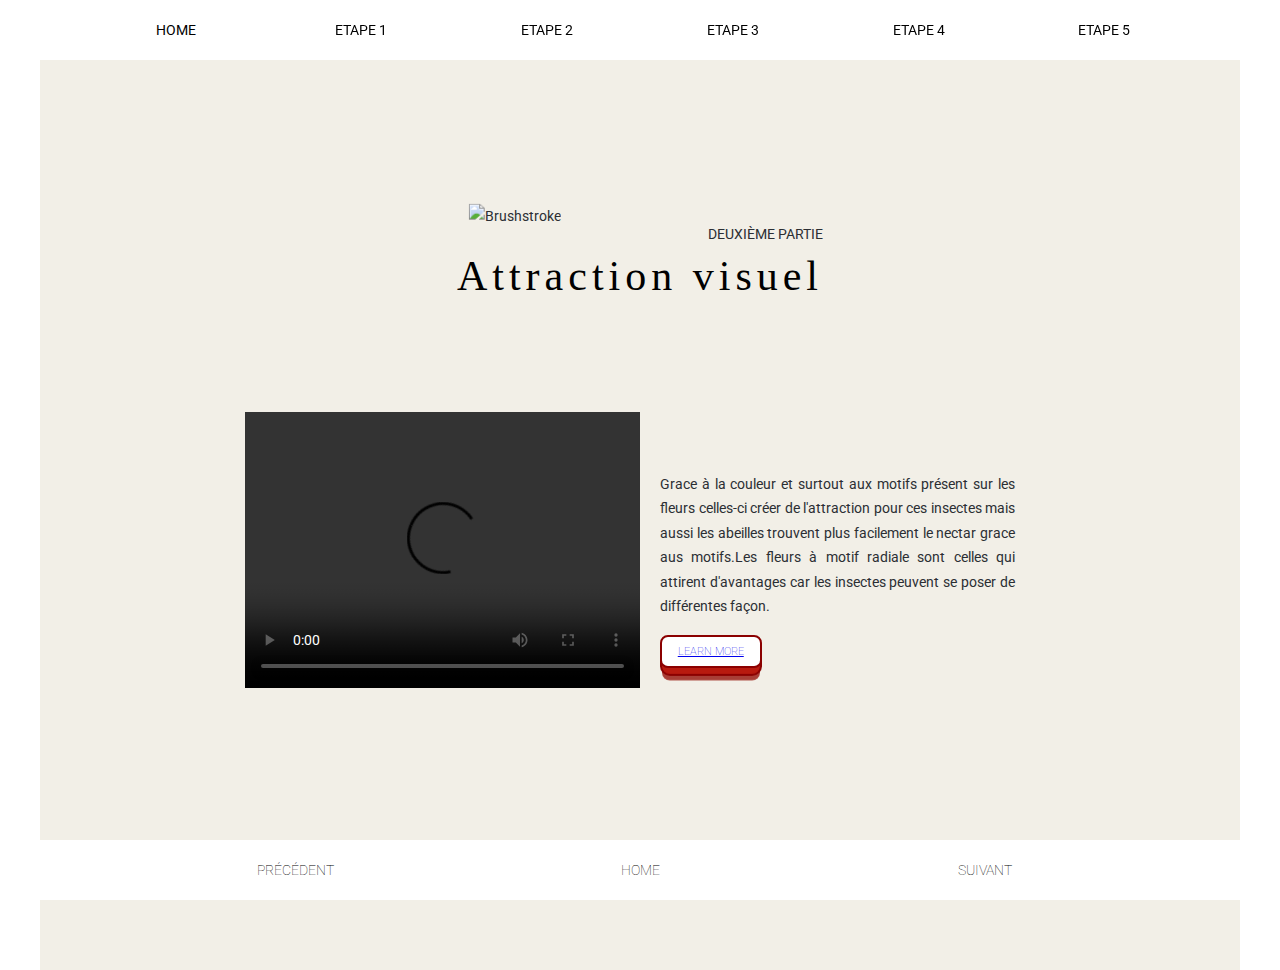
==== etape2.html @ afd092db "first commit" ====
<!DOCTYPE html>
<html lang="fr" dir="ltr">

<head>
  <meta charset="utf-8">
  <title></title>
  <link rel="stylesheet" href="css/reset.css">
  <link rel="stylesheet" href="css/typo.css">
  <link rel="stylesheet" href="css/master.css">
</head>

<header>


  <div class="container-fluide">
    <nav>

      <a href="index.html" class="btn btn-1">HOME</a>
      <a href="etape1.html" class="btn btn-1">Etape 1</a>
      <a href="etape2.html" class="btn btn-1">Etape 2</a>
      <a href="etape3.html" class="btn btn-1">Etape 3</a>
      <a href="etape4.html" class="btn btn-1">Etape 4</a>
      <a href="etape5.html" class="btn btn-1">Etape 5</a>

    </nav>
  </div>
</header>



<body>

  <div class="all">


    <div class="brush_tilte">


      <div class="container-fluid">
        <div class="container">
          <div class="row">


            <article class="col-xs-12 col-sm-12 col-md-6 col-ml-6">


              <h6>Deuxième partie</h6>
              <h1>Attraction visuel</h1>
            </article>

          </div>
        </div>
      </div>

      <section id="brushstroke-1" class=" bg-n">
        <picture class="brushstroke">
          <img alt="Brushstroke" data-src="https://www.perfect-storm.co.uk/wp-content/themes/perfect-storm/img/brushstrokes/brushstroke-1-b.png" class=" ls-is-cached lazyloaded"
            src="https://www.perfect-storm.co.uk/wp-content/themes/perfect-storm/img/brushstrokes/brushstroke-1-b.png">
        </picture>
      </section>

    </div>


    <div class="container">
      <div class="row">
        <div class="contenu">



          <video controls width="250">

            <source src="media/bee-video02.webm" type="video/webm">

            <source src="/media/bee-video02.mp4" type="video/mp4">

            Sorry, your browser doesn't support embedded videos.
          </video>

          <article class="paragraphe">

            <div class="p_etape">
              <div class="box">

                <p class="split">Grace à la couleur et surtout aux motifs présent sur les fleurs celles-ci créer de l'attraction pour ces insectes mais aussi les abeilles trouvent plus facilement le nectar grace aus motifs.Les fleurs à motif radiale sont celles qui attirent d'avantages car les insectes peuvent se poser de différentes façon.
                </p>

              </div>
              <br>
              <button class="learn-more">
                <a href="etape1.html" class="caps-link">Learn More</a>
              </button>


            </div>

          </article>
        </div>
      </div>
    </div>


</body>

<footer>
  <div class="container-fluide">
    <nav>

      <a href="etape1.html" class="btn btn-2">PRÉCÉDENT</a>
      <a href="index.html" class="btn btn-2">HOME</a>
      <a href="etape3.html" class="btn btn-2">SUIVANT</a>

    </nav>
  </div>
</footer>

</html>
---- css/master.css ----
@import url('https://fonts.googleapis.com/css2?family=Montserrat&display=swap');
@import url('https://db.onlinewebfonts.com/c/aae462773966100890bdfe4a8188cc0a?family=Marker+Felt');
@import url('https://fonts.googleapis.com/css?family=Roboto:400,100,900');

html {
  font-size: 14px;
}


body {
  font: 400 100%/1.75 'Roboto', sans-serif;
}

p {
  margin-bottom: 1.15rem;
}

h1, h2, h3, h4, h5 {
  font-family: 'Marker Felt', cursive;
}

footer {
  position: fixed;
  bottom: 0;
  left: 0;
  right: 0;
}

header, footer {
  background: white;
  height: 60px;
  z-index: 3;
}

header a, footer a {
  color: black;
  text-align: center;
}

nav {
  display: flex;
  justify-content: space-evenly;
  flex-wrap: nowrap;
  height: 60px;
  align-items: center;
}

body {
  border-left: 40px white solid;
  border-right: 40px white solid;
  background-color: #f2efe7;
  color: black;
  color: #2b2e33;
  position: relative;
  padding-bottom: 5em;
  height: 100vh;
}

.p_etape {
  min-width: 300px;
  max-width: 500px;
  text-align: justify;
  display: block;
  margin: 20px;
  display: flex;
  flex-wrap: wrap;
}

.container {
  display: flex;
  justify-content: space-evenly;
  flex-wrap: nowrap;
}

video {
  display: block;
  flex-basis: 50%;
}

.contenu {
  display: flex;
  flex-wrap: wrap;
}


/*paragraphe animation*/
@keyframes Split {
  0% {
    transform: scale(0.1) translateX(-500, 500) translateY(-500, 500) translateZ(-500, 500);
    opacity: 0;
    transition-delay: 0.05s;
  }

  60% {
    transform: scale(0.6) translateX(-200, 200) translateY(-200, 200) translateZ(-200, 200);
    opacity: 0.8;
  }

  100% {
    transform: scale(1);
  }
}

/* fin paragraphe animation*/

.box {
  position: relative;
  animation-duration: 2s;
  animation-name: Split;
  animation-delay: 1s;
  animation-iteration-count: 1;
}

.bg-n {
  background-image: url(../img/bg-patterns/bg-pattern-12-f.svg);
  background-position: right top;
  background-repeat: no-repeat;
  background-size: 40% auto;
}

#brushstroke-1 .brushstroke {
  width: 50%;
  max-width: 367px;
  top: 15%;
  right: 40px;
  transform: translateY(-30%) translateX(25%);
  transform: translateY(-30%) translateX(25%);
  margin-top: 65px;
  margin-right: 38%;
  z-index: 1;
}

.brushstroke {
  position: absolute;
  pointer-events: none;
  z-index: 1;
}

.container {
  padding-left: 28px;
  padding-right: 28px;
  display: flex;
  justify-content: space-evenly;
  flex-wrap: nowrap;
  margin-top: 40px;
}

.container_header {
  margin-bottom: 32px;
  padding-right: 40px;
  text-align: right;
  display: block;
}

h1 {
  margin-top: 0;
  font-size: 3rem;
  letter-spacing: 5px;
  text-align: right;
  margin-block-end: 1em;
  line-height: normal;
  color: black;
}

/*   animation H1 */
@keyframes glitch-red {
  0% {
    clip: rect(40px, 500px, 15px, 0)
  }

  5% {
    clip: rect(20px, 500px, 80px, 0)
  }

  10% {
    clip: rect(12px, 500px, 35px, 0)
  }

  15% {
    clip: rect(35px, 500px, 60px, 0)
  }

  20% {
    clip: rect(10px, 500px, 30px, 0)
  }

  100% {
    clip: rect(10px, 500px, 30px, 0)
  }
}

@keyframes glitch-blue {
  0% {
    clip: rect(10px, 500px, 15px, 0)
  }

  5% {
    clip: rect(90px, 500px, 20px, 0)
  }

  10% {
    clip: rect(25px, 500px, 5px, 0)
  }

  15% {
    clip: rect(10px, 500px, 82px, 0)
  }

  20% {
    clip: rect(90px, 500px, 20px, 0)
  }

  100% {
    clip: rect(90px, 500px, 20px, 0)
  }
}

h1::before,
h1::after {
  content: '';
  top: 0;
  left: 0;
  width: 100%;
  height: 100%;
}

h1::before {
  left: 2px;
  text-shadow: 1px 0 red;
  animation: glitch-red 3s linear infinite alternate-reverse;
}

h1::after {
  left: -2px;
  text-shadow: 1px 0 blue;
  animation: glitch-blue 3s linear infinite alternate-reverse;
}

/*  FIN animation H1 */
h2 {
  margin-top: 0;
  font-size: 3rem;
  text-align: right;
  margin-block-end: 1em;
}

h6 {
  margin-top: 1.6em;
  text-align: right;
  text-transform: uppercase;
  margin-block-end: 5px;
  display: block;
}

.overview__copy {
  text-align: justify;
  padding-bottom: 2em;
  display: block;
}

.container-fluid, .container, .row {
  z-index: 2
}

.brush_tilte {
  padding-bottom: 30px;
  align-items: center;
  padding-top: 50px;
}

.paragraphe {
  max-width: 50%;
  padding-top: 40px;
}

.paragraphe_1 {
  max-width: 60%;
  padding-top: 40px;
  margin: 0 auto;
}

button {
  position: relative;
  display: inline-block;
  cursor: pointer;
  outline: none;
  border: 0;
  vertical-align: middle;
  text-decoration: none;
  font-size: 0.75em;
  font-family: inherit;
}

/*  bouton sans aucune intéraction */
/* face du bouton*/
button.learn-more {
  font-weight: 100;
  color: black;
  text-transform: uppercase;
  padding: 0.75em 1.5em;
  background: white;
  border: 2px solid DarkRed;
  border-radius: 0.75em;
  transform-style: preserve-3d;
  transform-style: preserve-3d;
  transition: background 150ms cubic-bezier(0, 0, 0.58, 1),
    transform 150ms cubic-bezier(0, 0, 0.58, 1);
  transition: background 150ms cubic-bezier(0, 0, 0.58, 1), -webkit-transform 150ms cubic-bezier(0, 0, 0.58, 1);
  transition: transform 150ms cubic-bezier(0, 0, 0.58, 1), background 150ms cubic-bezier(0, 0, 0.58, 1);
  transition: transform 150ms cubic-bezier(0, 0, 0.58, 1), background 150ms cubic-bezier(0, 0, 0.58, 1), transform 150ms cubic-bezier(0, 0, 0.58, 1);
}

/* épaisseur et ombre du bouton*/
button.learn-more::before {
  position: absolute;
  content: '';
  width: 100%;
  height: 100%;
  top: 0;
  left: 0;
  right: 0;
  bottom: 0;
  background: #b81a0f;
  border-radius: inherit;
  box-shadow: 0 0 0 2px DarkRed, 0 0.625em 0 0 #a83e36;
  -webkit-transform: translate3d(0, 0.75em, -1em);
  transform: translate3d(0, 0.75em, -1em);
  transition: box-shadow 150ms cubic-bezier(0, 0, 0.58, 1), transform 150ms cubic-bezier(0, 0, 0.58, 1);
  transition: box-shadow 150ms cubic-bezier(0, 0, 0.58, 1), transform 150ms cubic-bezier(0, 0, 0.58, 1);
  transition: transform 150ms cubic-bezier(0, 0, 0.58, 1), box-shadow 150ms cubic-bezier(0, 0, 0.58, 1);
  transition: transform 150ms cubic-bezier(0, 0, 0.58, 1), box-shadow 150ms cubic-bezier(0, 0, 0.58, 1), transform 150ms cubic-bezier(0, 0, 0.58, 1);
}

/* moment ou la  souris est au dessus du bouton*/
/*face */
button.learn-more:hover {
  background: white;
  transform: translate(0, 0.25em);
  transform: translate(0, 0.25em);
}

/* Contour puis ombre du bouton*/
button.learn-more:hover::before {
  box-shadow: 0 0 0 2px DarkRed, 0 0.5em 0 0 #a83e36;
  transform: translate3d(0, 0.5em, -1em);
  transform: translate3d(0, 0.5em, -1em);
}

/* le moment ou le bouton est appuyer */
/* face du bouton*/
button.learn-more:active {
  background: #b81a0f;
  transform: translate(0em, 0.75em);
  transform: translate(0em, 0.75em);
}

/* Contour puis ombre du bouton*/
button.learn-more:active::before {
  box-shadow: 0 0 0 2px DarkRed, 0 0 DarkRed;
  transform: translate3d(0, 0, -1em);
  transform: translate3d(0, 0, -1em);
}

.all {
  margin-top: 50px;
}

/*bouton du header et footer*/
/*base bouton*/
.btn {
  display: block;
  font-size: 14px;
  margin: 0;
  max-width: 100px;
  position: relative;
  text-transform: uppercase;
  text-decoration: none;
  width: 100%;
}

/*bouton du header*/
/*action des lettres/mots */
.btn-1:hover,
.btn-1:active {
  letter-spacing: 5px;
}

/*barre avant apparition*/
.btn-1:after,
.btn-1:before {
  backface-visibility: hidden;
  border: 1px solid black;
  bottom: 0px;
  content: " ";
  display: block;
  margin: 0 auto;
  position: relative;
  transition: all 500ms ease-in-out;
  width: 0;
  border-color : transparent;
}

/*effet barre*/
.btn-1:hover:after,
.btn-1:hover:before {
  backface-visibility: hidden;
  border-color: black;
  transition: width 500ms, ease-in-out;
  width: 70%;
}

.btn-1:hover:before {
  bottom: auto;
  top: 0;
  width: 70%;
}

/* FIN bouton du header*/
/* bouton du footer*/
.btn-2 {
  background: white;
  font-weight: 100;

  svg {
    height: 45px;
    left: 0;
    position: absolute;
    top: 0;
    width: 100%;
  }

  rect {
    fill: none;
    stroke: black;
    stroke-width: 2;
    stroke-dasharray: 422, 0;
    transition: all 0.35s linear;
  }
}

.btn-2:hover {
  background: white;
  font-weight: 900;
  letter-spacing: 1px;

  rect {
    stroke-width: 5;
    stroke-dasharray: 15, 310;
    stroke-dashoffset: 48;
    transition: all 1.35s cubic-bezier(0.19, 1, 0.22, 1);
  }
}
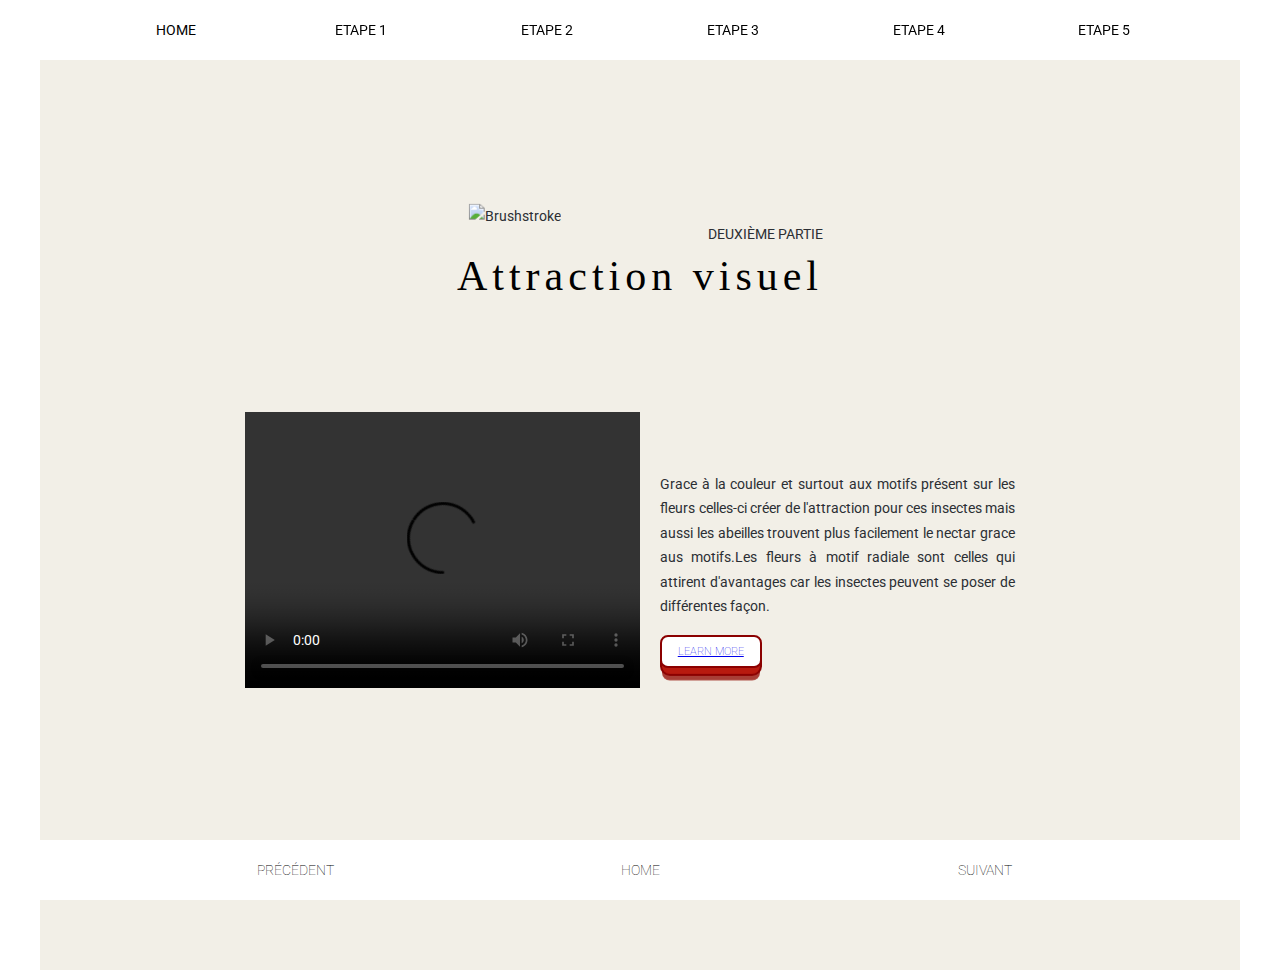
==== commit f5e4669b: "second commit des familles" ====
--- a/etape2.html
+++ b/etape2.html
@@ -72,7 +72,7 @@
 
             <source src="media/bee-video02.webm" type="video/webm">
 
-            <source src="/media/bee-video02.mp4" type="video/mp4">
+            <source src="media/bee-video02.mp4" type="video/mp4">
 
             Sorry, your browser doesn't support embedded videos.
           </video>
